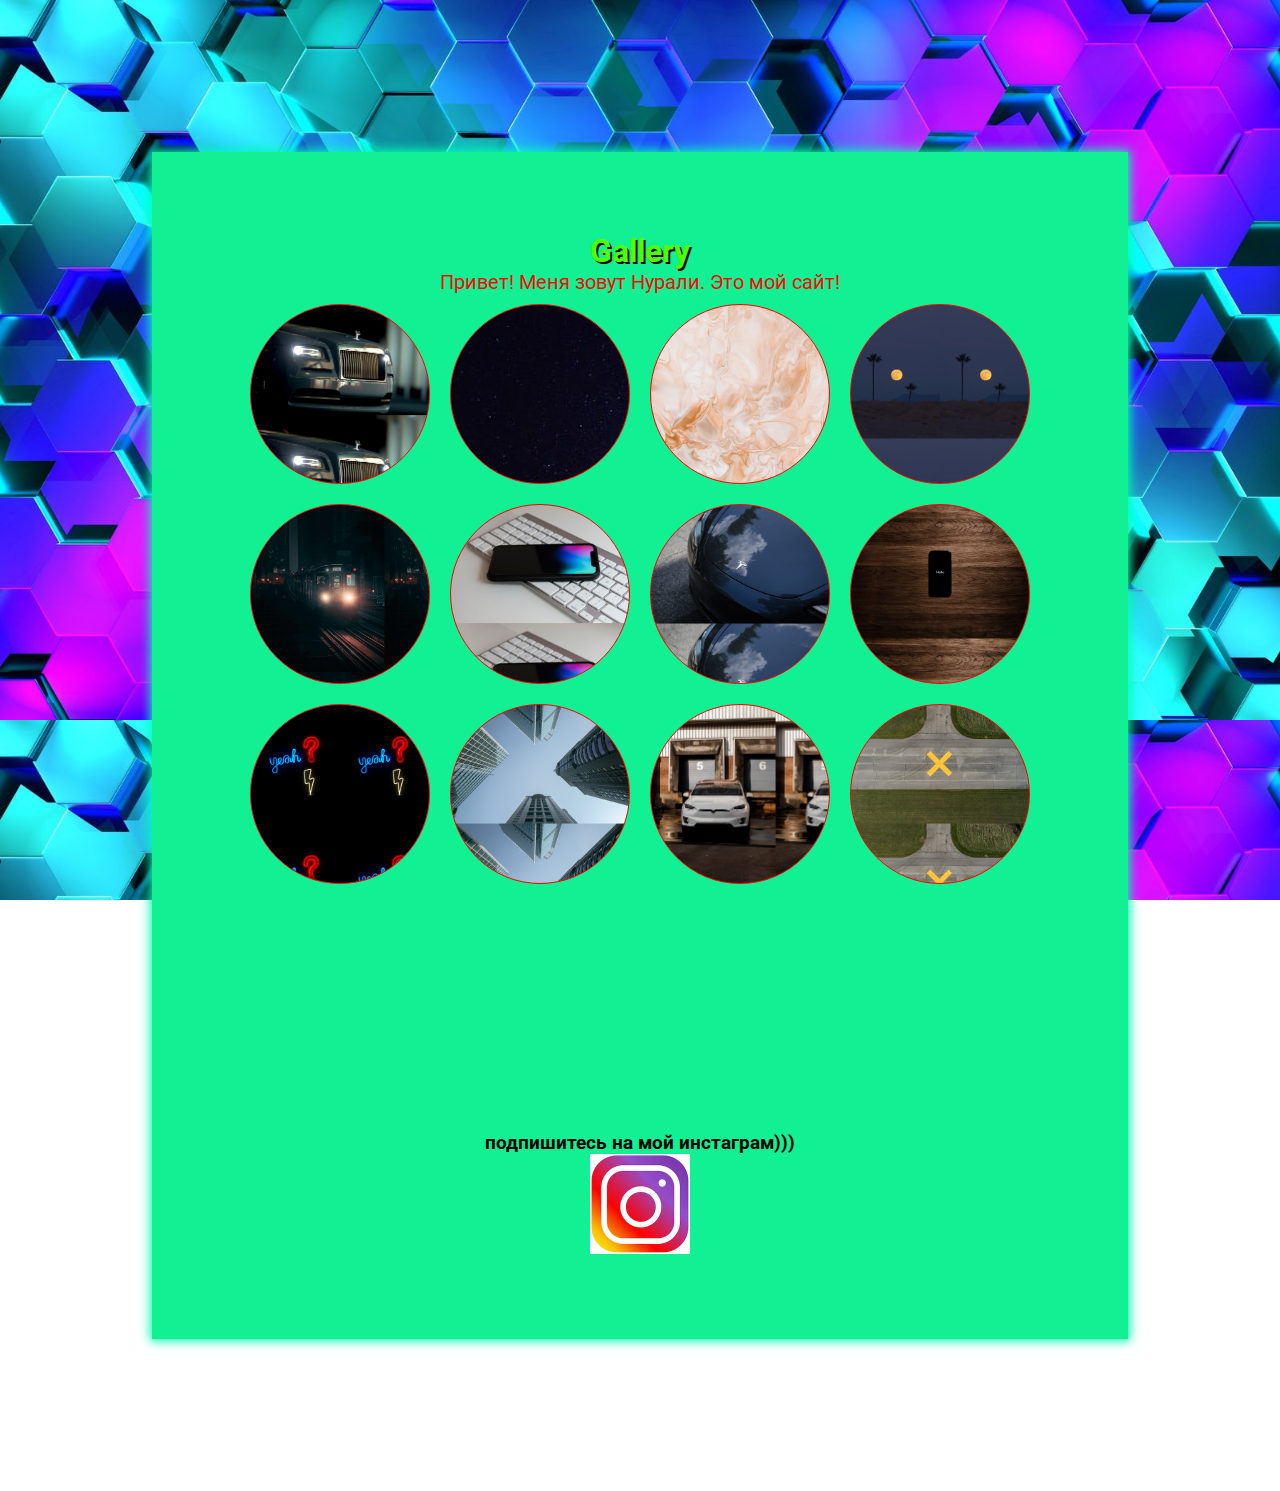
==== index.html @ 44c08fcb "Add files via upload" ====
<!DOCTYPE html>
<html lang="en">
<head>
    <meta charset="UTF-8">
    <link rel="preconnect" href="https://fonts.gstatic.com">
<link href="https://fonts.googleapis.com/css2?family=Roboto:wght@100;400;700&display=swap" rel="stylesheet">
    <meta name="viewport" content="width=device-width, initial-scale=1.0">
   <link rel="stylesheet" div  href="css/main.css">
   <link rel="icon" href="img/console.png" type="">

    <title>a1ymbekov</title>
</head>
<body>
    <main>
<h1 style="color:#51ff00">Gallery</h1>


<p style="color: rgb(255, 6, 6)"> Привет! Меня зовут Нурали. Это мой сайт!</p>
<div class="photo photo1"></div>
<div class="photo photo2"></div>
<div class="photo photo3"></div>
<div class="photo photo4"></div>
<div class="photo photo5"></div>
<div class="photo photo6"></div>
<div class="photo photo7"></div>
<div class="photo photo8"></div>
<div class="photo photo9"></div>
<div class="photo photo10"></div>
<div class="photo photo11"></div>
<div class="photo photo12"></div>
<div class="video1"><iframe width="385" height="214" src="https://www.youtube.com/embed/mw9ykGRTBkw" frameborder="0" allow="accelerometer; autoplay; clipboard-write; encrypted-media; gyroscope; picture-in-picture" allowfullscreen></iframe></div>
   <div class="video2"> <iframe width="385" height="214"  src="https://www.youtube.com/embed/iJC-ztkFx9E" frameborder="0" allow="accelerometer; autoplay; clipboard-write; encrypted-media; gyroscope; picture-in-picture" allowfullscreen></iframe>
</div>
<h3>подпишитесь на мой инстаграм)))</h3>
<p><a href="https://www.instagram.com/nrl_alymbekov/"><img src="img/инста.jpeg" width="100" 
    height="100" alt="Пример"></a></p>
        
   </main>
</body>
</html>
---- css/main.css ----
*{
padding: 0;
margin: 0;
box-sizing: border-box;
}
@font-face{
    font-family: Roboto;
    src: url(../fonts/Roboto-Regular.ttf);
}

body{

background-image: url(../img/art-2.jpg); 
background-size: 100%;
    background-attachment: fixed; 
    padding: 30px;
    font-family: Roboto;
}

main{
    margin-top: 200px;
width: 80%;
padding: 80px;
margin: 10%;    
margin-left: 10%;
background-color: rgb(17, 240, 147);
 display:flex ;
flex-wrap: wrap;
justify-content: center;
box-shadow: 0 0 10px 2px rgb(0, 255, 179);       
}

.photo{
width: 180px;
height: 180px;

margin: 10px;
border-radius: 100px;
transition: all 3.0s ease;
border: 1px solid red;
cursor: pointer;

}

.video{
    display: inline;
    
}
.video1{
margin: 10px;

}
.video2{
    margin: 10px;
}

h1{
text-align: center;
text-shadow: rgb(1, 3, 5) 2px 2px;
width: 100%;

}
p{
 width: 100%;
    text-align: center;
font-size: 20px;

}

  
.photo:hover{
    
    transform: rotate(362deg) scale(3);
    background-size: 100%;
}
.container .btn:hover {
    background-color: yellowgreen;}
.photo1{
    background-image: url(../img/1.jpg) ;
background-size: 110%;
}
.photo2{
    background-image: url(../img/photo2.jpeg);
}
.photo3{
    background-image: url(../img/photo3.jpeg);
background-size: 100%;
}
.photo4{
background-image: url(../img/photo4.jpeg);
background-size: 50% ;
}
.photo5{
background-image: url(../img/photo5.jpeg);
background-size: 75%;
}
.photo6{
background-image: url(../img/photo6.jpeg);
background-size: 100%;
}
.photo7{
background-image: url(../img/photo7.jpeg);
background-size: 100%;
}
.photo8{
    background-image: url(../img/photo8.jpeg);
    background-size: 100%;
}
.photo9{
    background-image: url(../img/photo9.jpeg);
    background-size: 50%;
}
.photo10{
background-image: url(../img/photo10.jpeg);
background-size:100% ;
}
.photo11{
    background-image: url(../img/photo12.jpeg);
    background-size: 70%;
    }
    

    .photo12{
        background-image: url(../img/photo11.jpeg);
        background-size:100% ;
        }
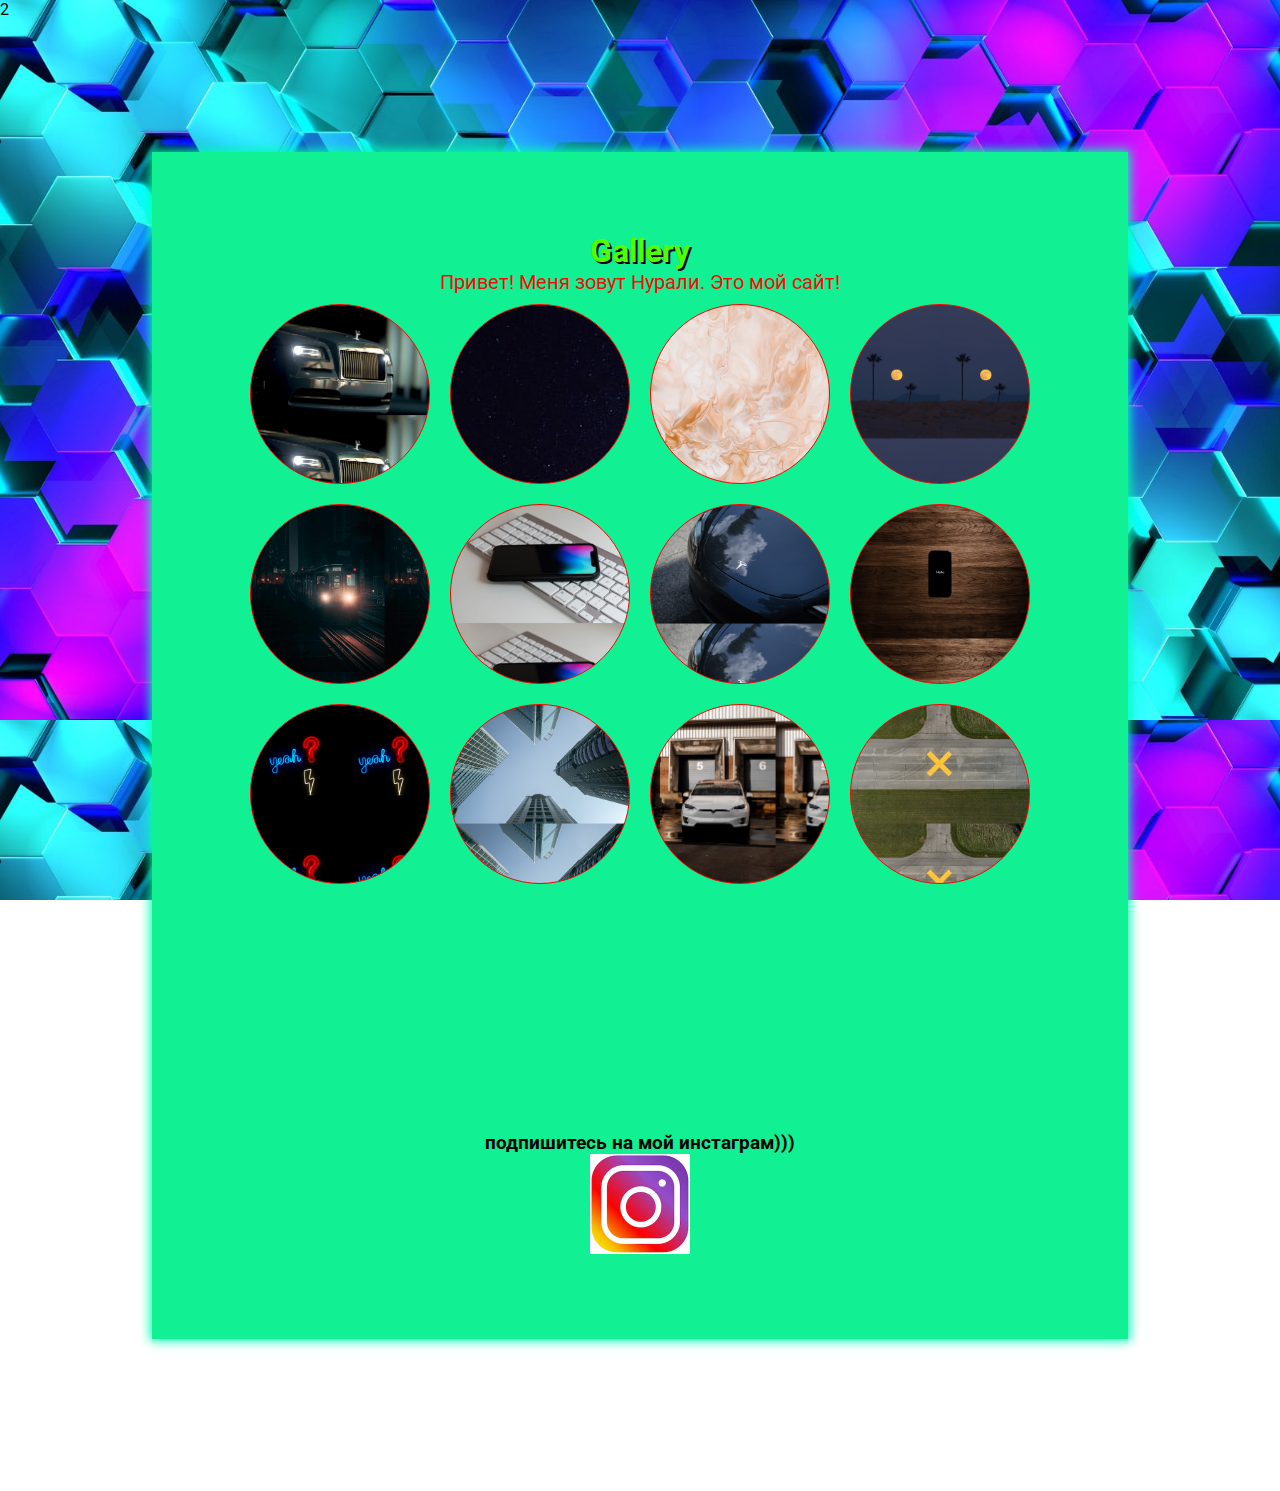
==== commit 3dd3bcd5: "Update index.html" ====
--- a/index.html
+++ b/index.html
@@ -7,13 +7,50 @@
     <meta name="viewport" content="width=device-width, initial-scale=1.0">
    <link rel="stylesheet" div  href="css/main.css">
    <link rel="icon" href="img/console.png" type="">
+   <div class="snowContainer">
+    <div id="snow"></div>
+    </div>
+    <title>a1ymbekov</title>
 
-    <title>a1ymbekov</title>
+<!--Гирлянда на сайт css -->
+<style type="text/css">
+    #garland {
+    position:absolute;
+    top:0;left:0;
+    background-image:url('https://sitespectr.ru/test/girlyanda/christmas-lights.png');
+    height:36px;width:100%;overflow:hidden;z-index:99}
+    .garland_1 {background-position: 0 0}
+    .garland_2 {background-position: 0 -36px}
+    .garland_3 {background-position: 0 -72px}
+    .garland_4 {background-position: 0 -108px}
+    </style>
+    <!--Гирлянда на сайт javascript -->
+    <script type="text/javascript">
+    function garland() {
+    nums = document.getElementById('nums_1').innerHTML
+    if(nums == 1) {document.getElementById('garland').className='garland_1';
+    document.getElementById('nums_1').innerHTML='2'}
+    if(nums == 2) {document.getElementById('garland').className='garland_2';
+    document.getElementById('nums_1').innerHTML='3'}
+    if(nums == 3) {document.getElementById('garland').className='garland_3';
+    document.getElementById('nums_1').innerHTML='4'}
+    if(nums == 4) {document.getElementById('garland').className='garland_4';
+    document.getElementById('nums_1').innerHTML='1'}
+    }
+    setInterval(function(){garland()}, 600)
+    </script>
+    
+
 </head>
 <body>
+    <!--Гирлянда на сайт html -->
+<div id="garland" class="garland_4">
+    <div id="nums_1">1</div>
+    </div>
     <main>
 <h1 style="color:#51ff00">Gallery</h1>
 
+<div id="snow-animation-container"></div>
 
 <p style="color: rgb(255, 6, 6)"> Привет! Меня зовут Нурали. Это мой сайт!</p>
 <div class="photo photo1"></div>
@@ -34,7 +71,7 @@
 <h3>подпишитесь на мой инстаграм)))</h3>
 <p><a href="https://www.instagram.com/nrl_alymbekov/"><img src="img/инста.jpeg" width="100" 
     height="100" alt="Пример"></a></p>
-        
+    
    </main>
 </body>
-</html>+</html>
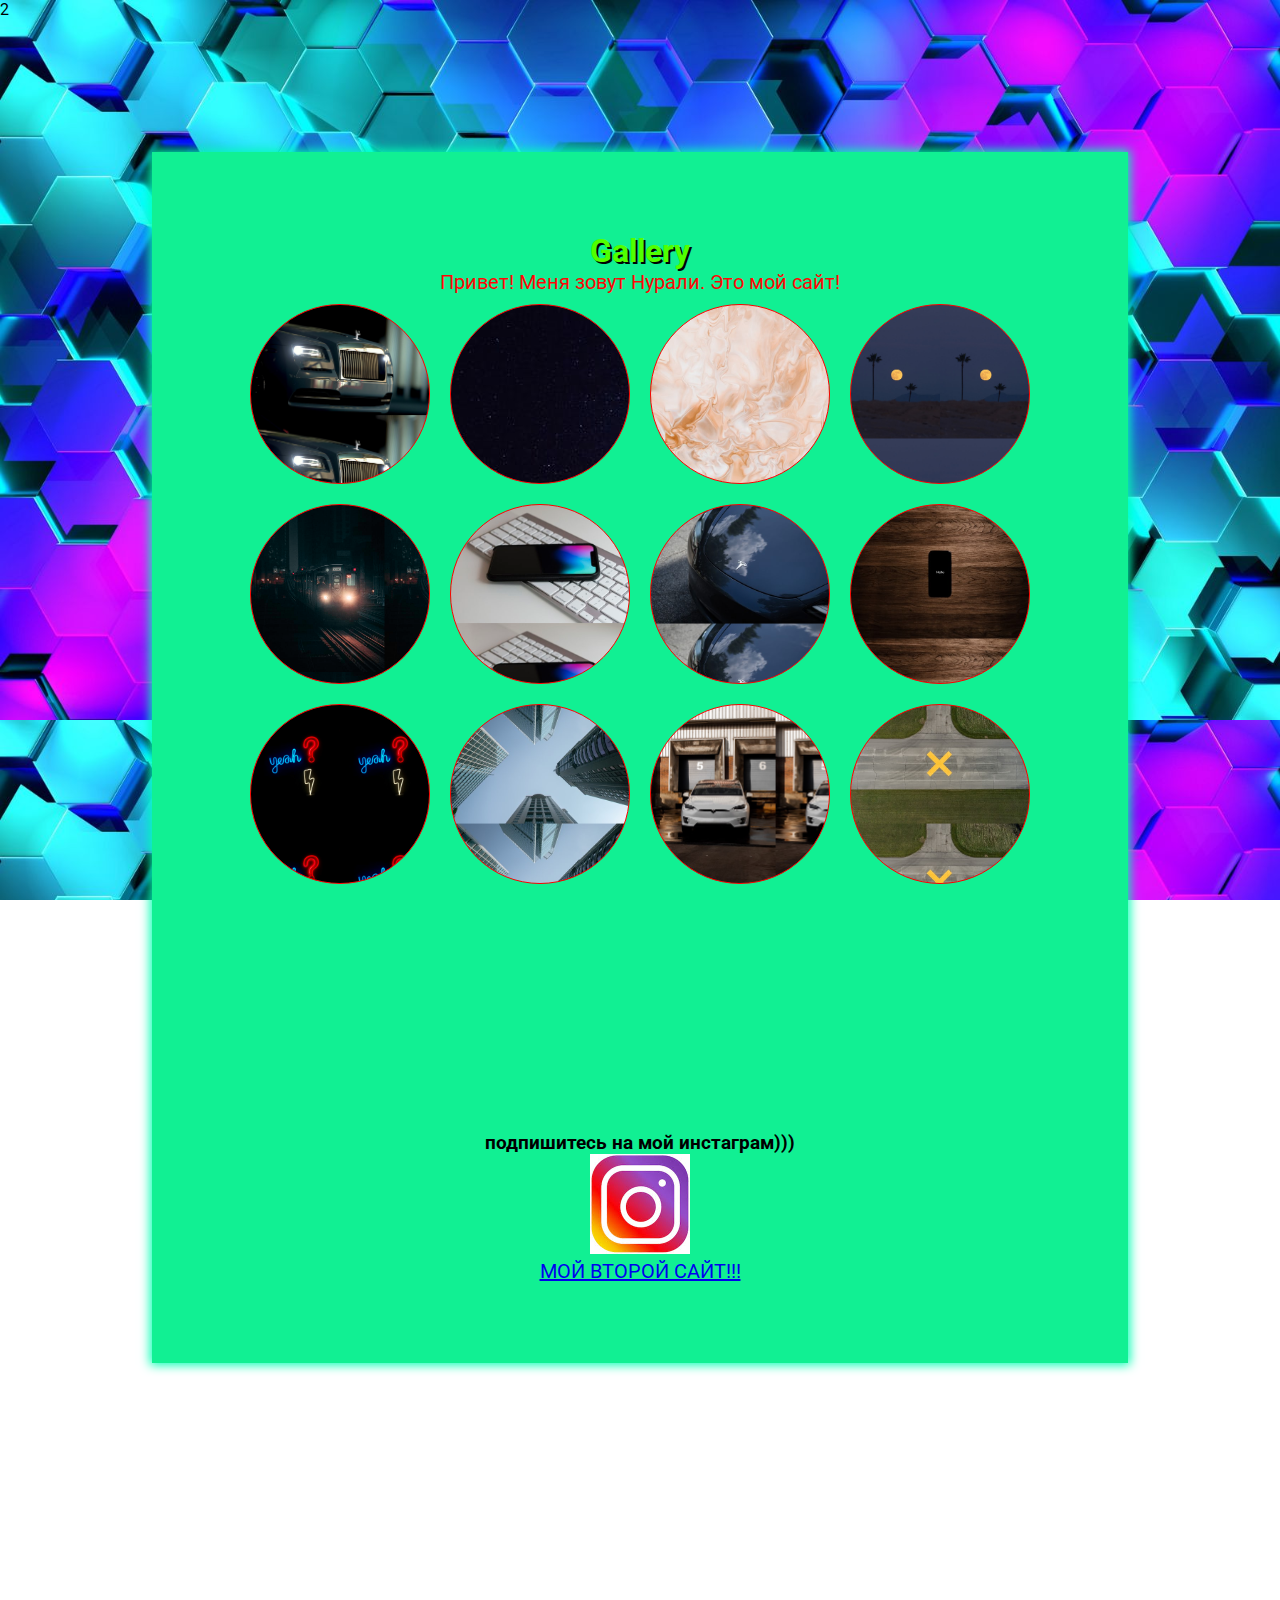
==== commit 62a96fc5: "Update index.html" ====
--- a/index.html
+++ b/index.html
@@ -71,7 +71,7 @@
 <h3>подпишитесь на мой инстаграм)))</h3>
 <p><a href="https://www.instagram.com/nrl_alymbekov/"><img src="img/инста.jpeg" width="100" 
     height="100" alt="Пример"></a></p>
-    
+  <p><a href="http://www.yandex.ru">МОЙ ВТОРОЙ САЙТ!!!</a></p>
    </main>
 </body>
 </html>
--- a/css/main.css
+++ b/css/main.css
@@ -1,4 +1,4 @@
-*{
+ *{
 padding: 0;
 margin: 0;
 box-sizing: border-box;
@@ -124,4 +124,11 @@
         background-image: url(../img/photo11.jpeg);
         background-size:100% ;
         }
-        +        .snowContainer {-webkit-pointer-events: none;  pointer-events: none; width: 100%; height: 250%; position: absolute; top: 0; left: 0; z-index: 0;}
+        #snow {width: 100%; height: 100%; background-image: url("https://yraaa.ru/_pu/27/15825154.png"), url("https://yraaa.ru/_pu/27/89961317.png"), url("https://yraaa.ru/_pu/27/21791255.png"); -webkit-animation: snow 20s linear infinite;-moz-animation: snow 20s linear infinite;-ms-animation: snow 20s linear infinite;animation: snow 20s linear infinite;}
+        @keyframes snow {0% {background-position: 0px 0px, 0px 0px, 0px 0px;} 100% {background-position: 1000px 1000px, 400px 400px, 300px 300px;}}
+        @-moz-keyframes snow {0% {background-position: 0px 0px, 0px 0px, 0px 0px;} 100% {background-position: 500px 1000px, 400px 400px, 300px 300px;}}
+        @-webkit-keyframes snow {0% {background-position: 0px 0px, 0px 0px, 0px 0px;} 100% {background-position: 500px 1000px, 400px 400px, 300px 300px;}}
+        @-ms-keyframes snow {0% {background-position: 0px 0px, 0px 0px, 0px 0px;} 100% {background-position: 500px 1000px, 400px 400px, 300px 300px;}}
+        .top {position: relative;}
+       
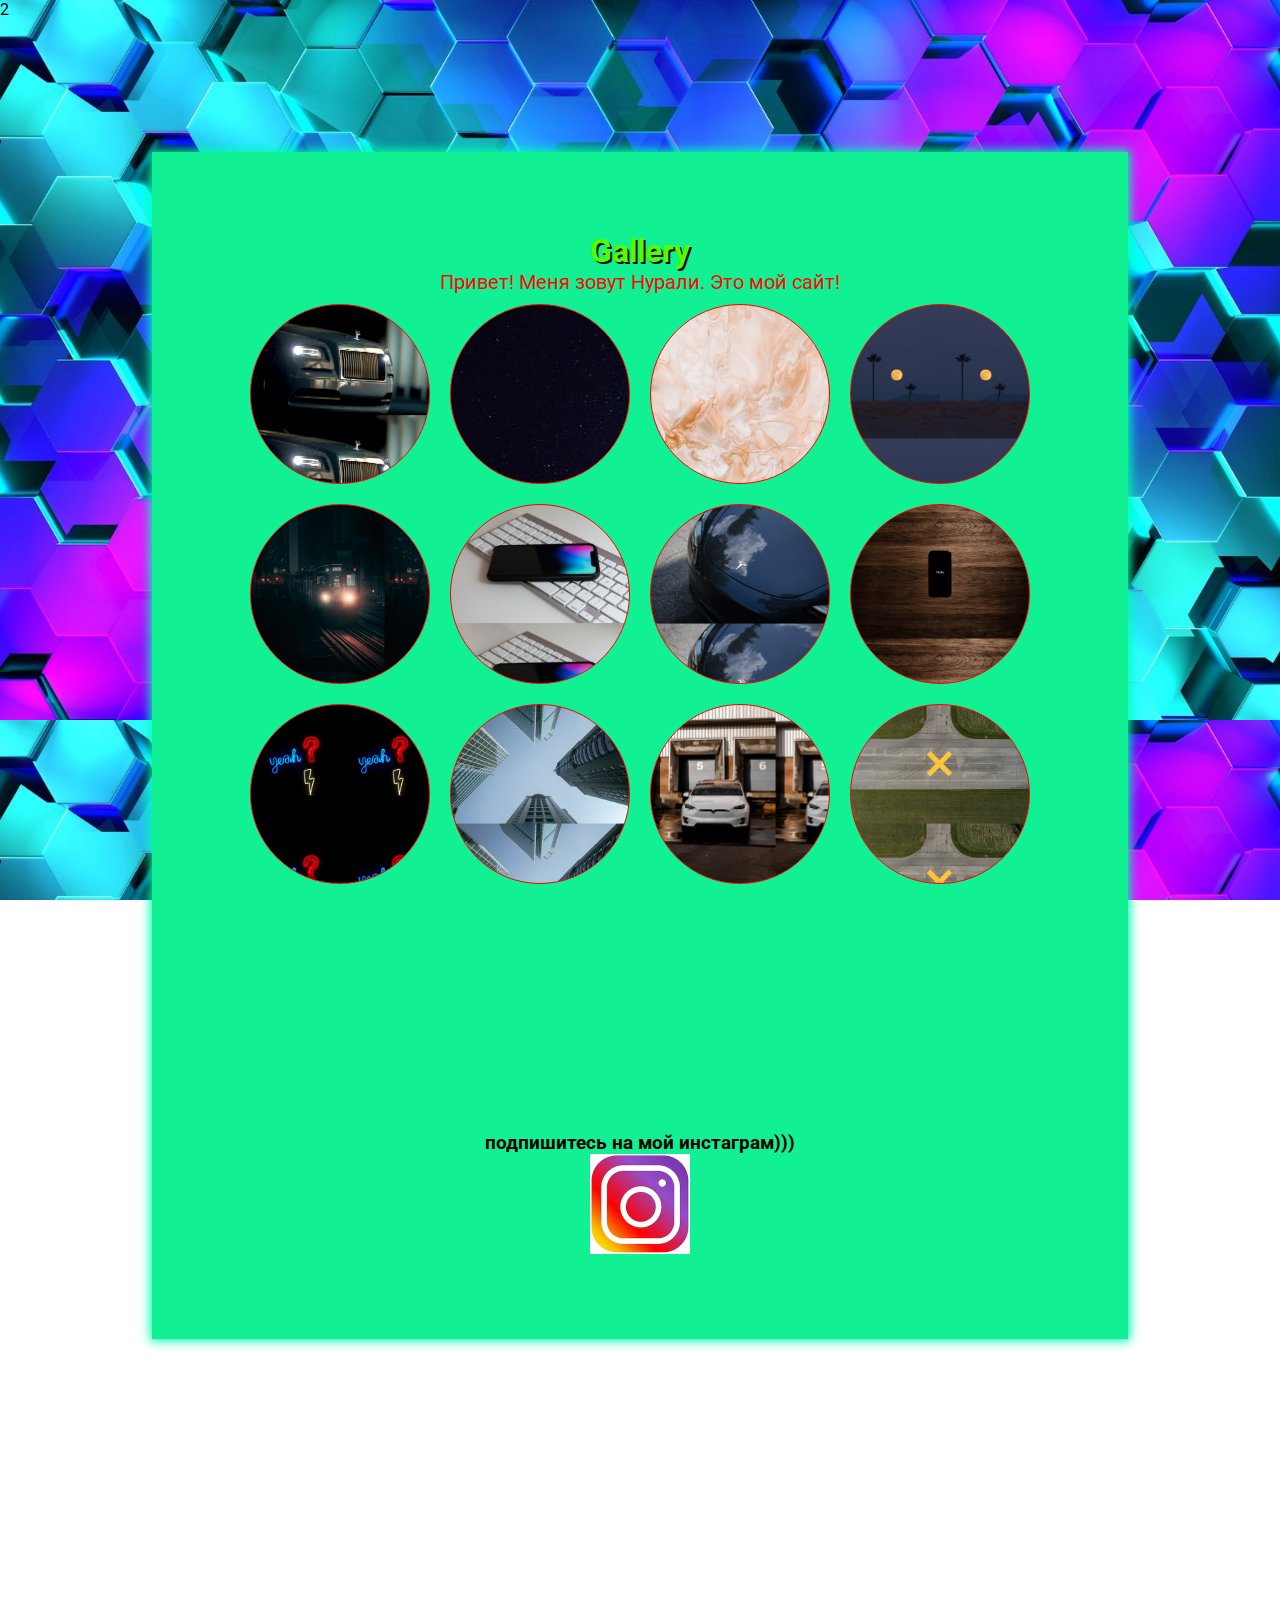
==== commit 0bfd78d3: "Update index.html" ====
--- a/index.html
+++ b/index.html
@@ -71,7 +71,7 @@
 <h3>подпишитесь на мой инстаграм)))</h3>
 <p><a href="https://www.instagram.com/nrl_alymbekov/"><img src="img/инста.jpeg" width="100" 
     height="100" alt="Пример"></a></p>
-  <p><a href="http://www.yandex.ru">МОЙ ВТОРОЙ САЙТ!!!</a></p>
+  
    </main>
 </body>
 </html>
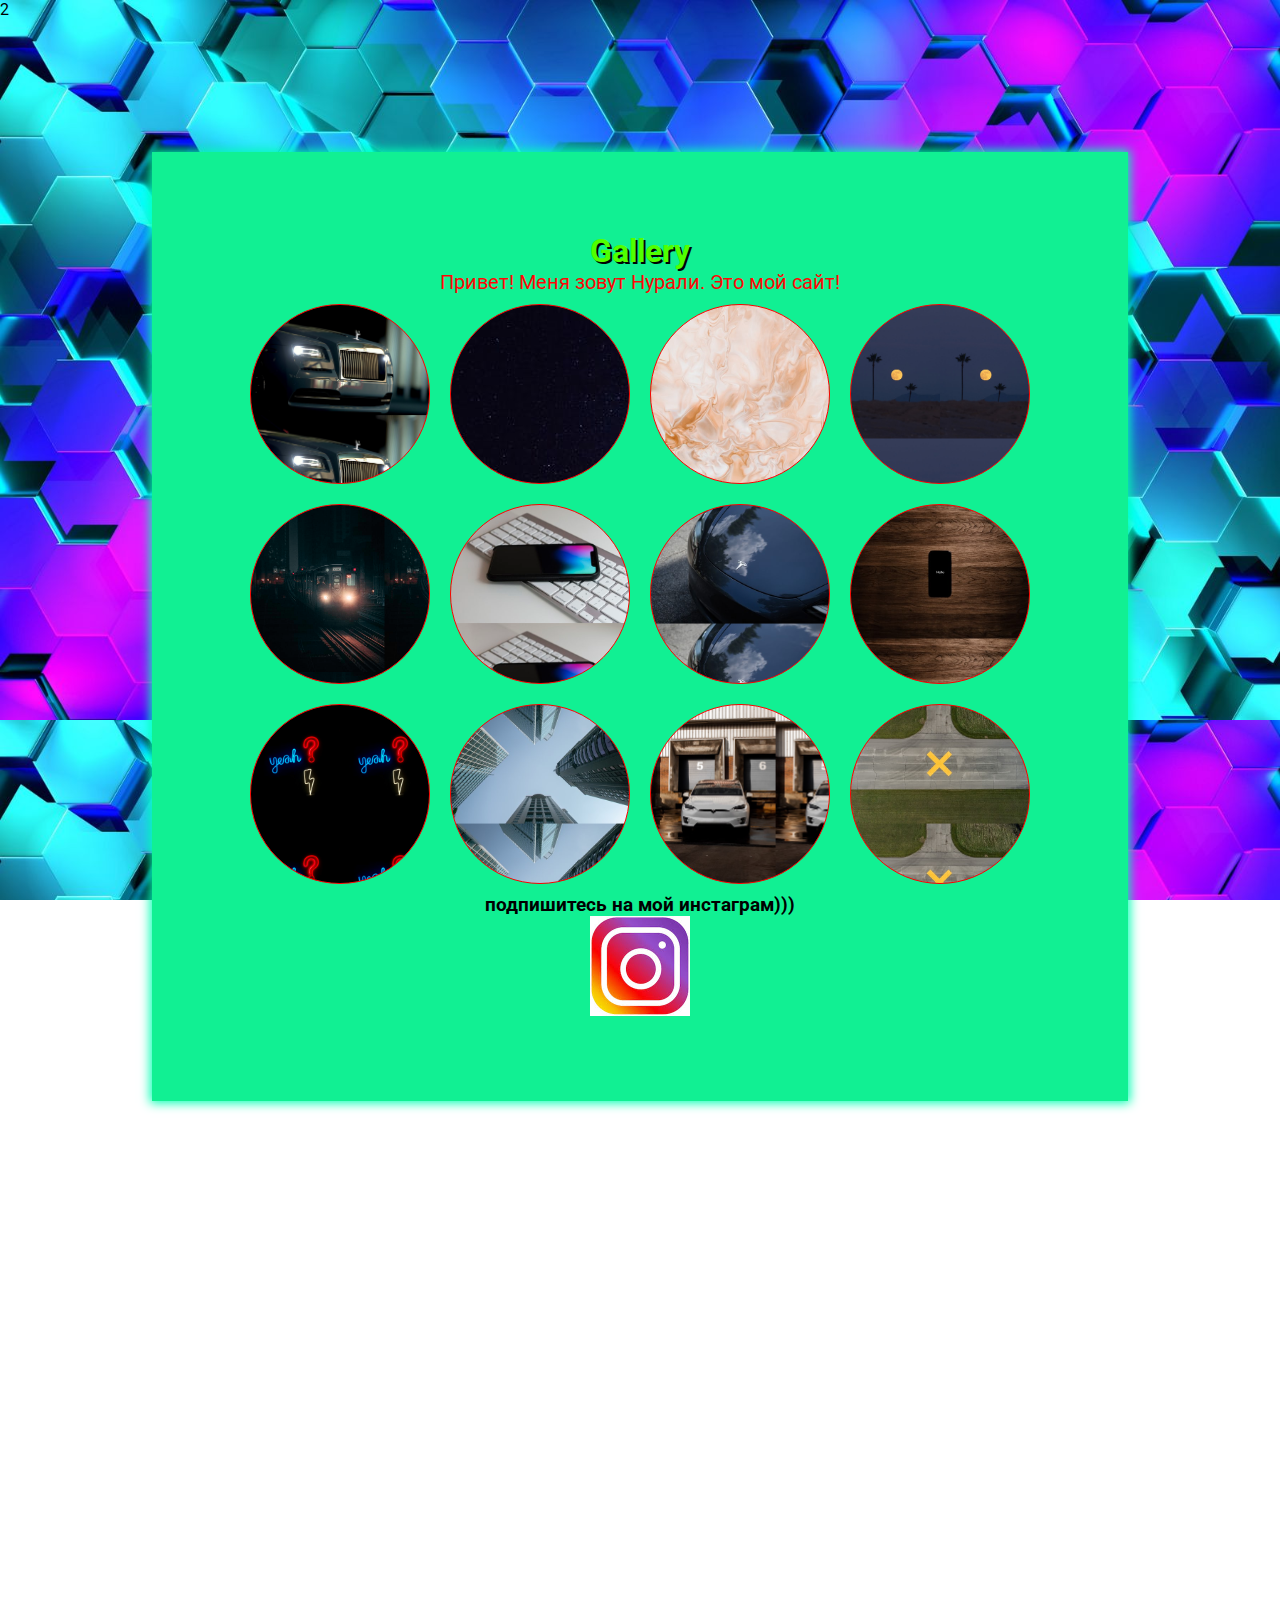
==== commit 8d54a3c1: "Update index.html" ====
--- a/index.html
+++ b/index.html
@@ -65,12 +65,10 @@
 <div class="photo photo10"></div>
 <div class="photo photo11"></div>
 <div class="photo photo12"></div>
-<div class="video1"><iframe width="385" height="214" src="https://www.youtube.com/embed/mw9ykGRTBkw" frameborder="0" allow="accelerometer; autoplay; clipboard-write; encrypted-media; gyroscope; picture-in-picture" allowfullscreen></iframe></div>
-   <div class="video2"> <iframe width="385" height="214"  src="https://www.youtube.com/embed/iJC-ztkFx9E" frameborder="0" allow="accelerometer; autoplay; clipboard-write; encrypted-media; gyroscope; picture-in-picture" allowfullscreen></iframe>
-</div>
+
 <h3>подпишитесь на мой инстаграм)))</h3>
 <p><a href="https://www.instagram.com/nrl_alymbekov/"><img src="img/инста.jpeg" width="100" 
-    height="100" alt="Пример"></a></p>
+                                                           height="100" alt="Пример"></a></p>
   
    </main>
 </body>
